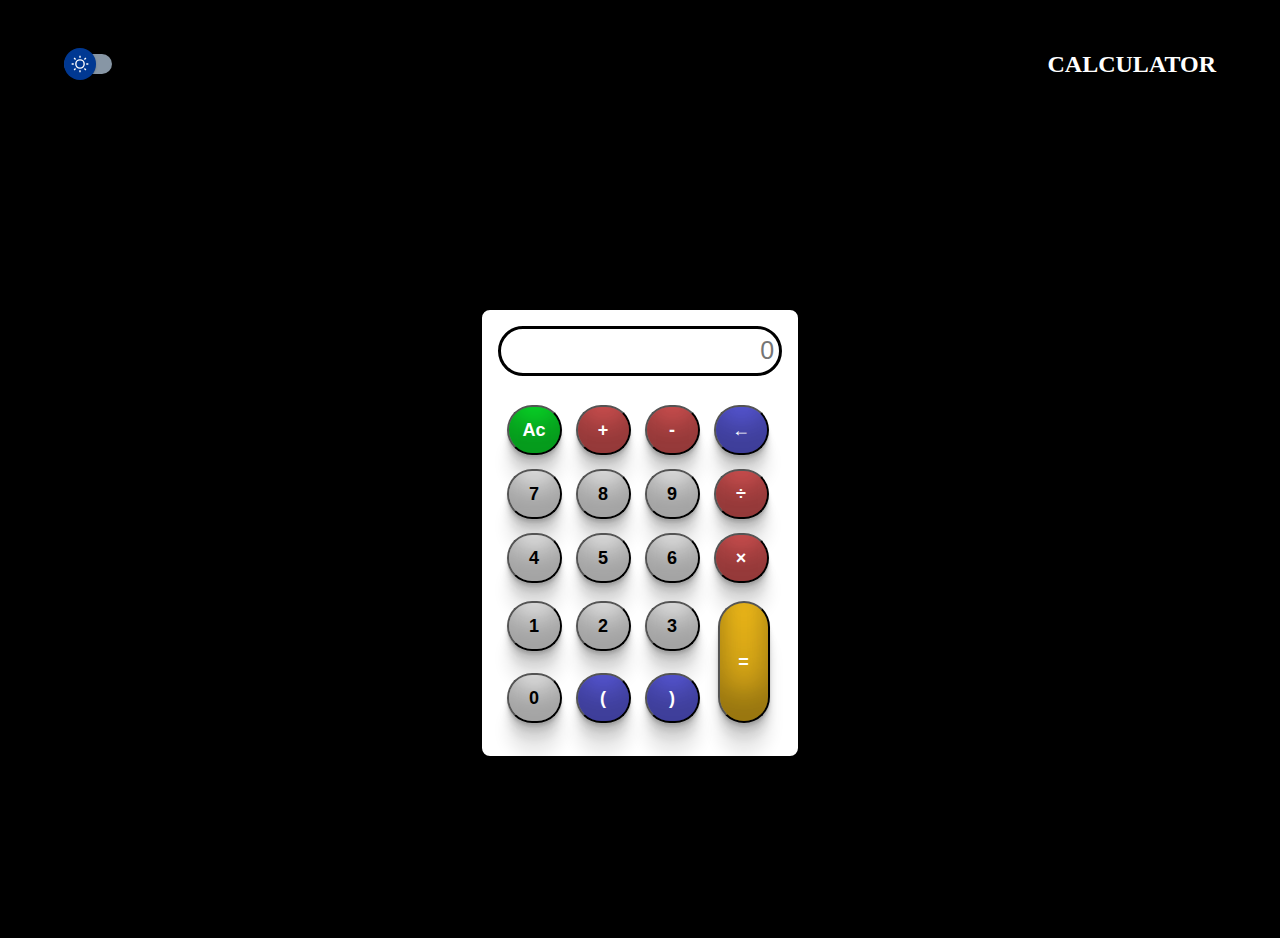
==== Task 2/index.html @ 6fb332d9 "Update and rename index.html to index.html" ====
<!DOCTYPE html>
<html lang="en">
<head>
    <meta charset="UTF-8">
    <meta name="viewport" content="width=device-width, initial-scale=1.0">
    <title>DCalculator </title>
    <style>
        *{
            margin: 0;
            padding: 0;
            box-sizing: border-box;
            transition: all 0.3s ease;

        }
        body{
            height:100vh;
            width:100%;
        }


        #toggle{
            width:100%;
            height:10%;
            float:left;
            padding: 5%;
            background-color: black;
            display:flex;
            align-items:center;
            justify-content: space-between;
        }
        #toggle h2 {
            color:white ;
        }
        #main{
            width:100%;
            height:90%;
            display:flex;
            align-items:center;
            justify-content: center;
            background-color: black;
            

        }



     /* Toggle Switch */

     /* switch settings 👇 */
.ui-switch{
    top:10%;
    left:15%;

}
.ui-switch {
  /* switch */
  --switch-bg: rgb(135, 150, 165);
  --switch-width: 48px;
  --switch-height: 20px;
  /* circle */
  --circle-diameter: 32px;
  --circle-bg: rgb(0, 56, 146);
  --circle-inset: calc((var(--circle-diameter) - var(--switch-height)) / 2);
}

.ui-switch input {
  display: none;
}

.slider {
  -webkit-appearance: none;
  -moz-appearance: none;
  appearance: none;
  width: var(--switch-width);
  height: var(--switch-height);
  background: var(--switch-bg);
  border-radius: 999px;
  position: relative;
  cursor: pointer;
}

.slider .circle {
  top: calc(var(--circle-inset) * -1);
  left: 0;
  width: var(--circle-diameter);
  height: var(--circle-diameter);
  position: absolute;
  background: var(--circle-bg);
  border-radius: inherit;
  background-image: url("[data-uri]");
  background-repeat: no-repeat;
  background-position: center center;
  -webkit-transition: left 150ms cubic-bezier(0.4, 0, 0.2, 1) 0ms, -webkit-transform 150ms cubic-bezier(0.4, 0, 0.2, 1) 0ms;
  -o-transition: left 150ms cubic-bezier(0.4, 0, 0.2, 1) 0ms, transform 150ms cubic-bezier(0.4, 0, 0.2, 1) 0ms;
  transition: left 150ms cubic-bezier(0.4, 0, 0.2, 1) 0ms, transform 150ms cubic-bezier(0.4, 0, 0.2, 1) 0ms, -webkit-transform 150ms cubic-bezier(0.4, 0, 0.2, 1) 0ms;
  display: -webkit-box;
  display: -ms-flexbox;
  display: flex;
  -webkit-box-align: center;
  -ms-flex-align: center;
  align-items: center;
  -webkit-box-pack: center;
  -ms-flex-pack: center;
  justify-content: center;
  box-shadow: 0px 2px 1px -1px rgba(0,0,0,0.2), 0px 1px 1px 0px rgba(0,0,0,0.14), 0px 1px 3px 0px rgba(0,0,0,0.12);
  ;
}

.slider .circle::before {
  content: "";
  position: absolute;
  width: 100%;
  height: 100%;
  background: rgba(255, 255, 255, 0.75);
  border-radius: inherit;
  -webkit-transition: all 500ms;
  -o-transition: all 500ms;
  transition: all 500ms;
  opacity: 0;
}

/* actions */

.ui-switch input:checked+.slider .circle {
  left: calc(100% - var(--circle-diameter));
  background-image: url("[data-uri]");


}


.ui-switch input:active+.slider .circle::before {
  -webkit-transition: 0s;
  -o-transition: 0s;
  transition: 0s;
  opacity: 1;
  width: 0;
  height: 0;
}




        #container{
            height:450px;
            width:320px;
            border: 2px solid black;
            border-radius: 10px;
            align-items: center;
            overflow: hidden;
            background-color: white ;
            box-shadow: rgba(0, 0, 0, 0.56) 0px 22px 70px 4px;
        }
        
        input{
            height:50px;
            width:90%;
            padding:5px;
            text-align: right;
            margin:5%;
            border:3px solid black;
            margin-bottom:2%;
            border-radius: 30px;
            background-color:white;
            font-size: 25px;
            font-weight: 500;
            overflow: scroll;
        }
        input::placeholder{
            font-weight: 500;
        }


        button{
            font-size: large;
            font-weight: 700;
            background-color: white;
            box-shadow: rgba(0, 0, 0, 0.17) 0px -23px 25px 0px inset, rgba(0, 0, 0, 0.15) 0px -36px 30px 0px inset, rgba(0, 0, 0, 0.1) 0px -79px 40px 0px inset, rgba(0, 0, 0, 0.06) 0px 2px 1px, rgba(0, 0, 0, 0.09) 0px 4px 2px, rgba(0, 0, 0, 0.09) 0px 8px 4px, rgba(0, 0, 0, 0.09) 0px 16px 8px, rgba(0, 0, 0, 0.09) 0px 32px 16px;
        }
        button:hover{
            scale:1.2;
        }

        table{
            margin:5px;
            padding:10px;
            display :flex;
            align-items: center;
            justify-content: center;
            font-weight: 500;
            
        }
        .number {
            width:55px;
            height:50px;
            border-radius: 35px;
            align-items: center;
            justify-content: center;
            margin:6px;
        }
        .operator  {
            width:55px;
            height:50px;
            border-radius: 35px;
            align-items: center;
            justify-content: center;
            margin:6px;
        }

        #clear{
            background-color: rgb(10, 241, 45);
            color:white;
        }
        #add{
            background-color: rgb(232, 90, 90);
            color: white ;
        }

        #subtract{
            background-color: rgb(232, 90, 90);
            color: white ;
        }

        #divide {
            background-color:rgb(232, 90, 90);
            color: white ;
        }

        #multiply{
            background-color: rgb(232, 90, 90);
            color: white ;
        }

        #backspace{
            background-color: rgb(98, 98, 240);
            color :white;

        }




        #equal{
            width:52px;
            height: 122px;
            border-radius:30px;
            margin:10px;
            background-color: rgb(240, 186, 26);
            color:white;
        }


        #bracket {
            background-color: rgb(98, 98, 240);
            color :white;
        }
        
        #bracket {
            background-color: rgb(98, 98, 240);
            color :white;
        }
        /* Dark theme */





    </style>
</head> 
<body>
    <div id="toggle">
        <label class="ui-switch">
            <input type="checkbox">
            <div class="slider">
              <div class="circle"></div>
            </div>
          </label>
          <h2>CALCULATOR</h2>

    </div>
    <div id="main">  

          

    <div id="container">    
        <input class="display" type="text" placeholder="0" name="display" >
        <table>

            <tr>
                <td><button class="operator" id="clear" value=" ">Ac</button></td>
                <td><button class="operator" id="add" value="+">+</button></td>
                <td><button class="operator" id="subtract" value = "-">-</button></td>
                <td><button class="operator" id="backspace">&larr;</button></td>
            </tr>
            <tr>
                <td><button class="number" id="7" value="7">7</button></td>
                <td><button class="number" id="8" value="8">8</button></td>
                <td><button class="number" id="9" value ="9">9</button></td>
                <td><button class="operator" id="divide">&divide;</button></td>
            </tr>
            <tr>
                <td><button class="number" id="4" value="4">4</button></td>
                <td><button class="number" id="5" value="5">5</button></td>
                <td><button class="number" id="6" value="6">6</button></td>
                <td><button class="operator" id="multiply">&times;</button></td>
            </tr>
            <tr>
                <td><button class="number" id="1" value="1">1</button></td>
                <td><button class="number" id="2" value="2">2</button></td>
                <td><button class="number" id="3" value="3">3</button></td>
                <td rowspan="2"><button class="number" id="equal" value="=">=</button></td>
            </tr>
            <tr>
                <td><button class="number" id="0" value="'0">0</button></td>
                <td><button class="operator" id="bracket" value="(">(</button></td>
                <td ><button class="operator" id="bracket" value=")">)</button></td>
            </tr>
        </table>
    </div>

</div>
<script>

    let  string ="";
    const display = document.querySelector(".display");
    const  buttons = document.querySelectorAll("button");

    buttons.forEach(button => {
        //When a button is clicked, the event listener function is triggered.
        button.addEventListener('click' , (e)=>{
            
            //Retrieves the text inside the clicked button.
            let buttonText = e.target.innerText;

            if (buttonText === 'Ac'){
                string="";

            }
            else if (buttonText === '←'){
                string = string.slice(0,-1);
            }
            else if(buttonText === '=') {
                try {
                    string= eval(string.replace('x','*').replace('÷','/')).toString();
                } catch {
                    if (string.length >= 15){
                        string="MAX LIMIT EXCCED";
                    }
                    else{
                        string="Error";
                    }
                }

            }
            else{
                //For all other buttons, appends the button's text to string.
                string += buttonText;

            }
            //  display.value = string;-
            display.value = string;
        });
    });

</script>
</body>
</html>
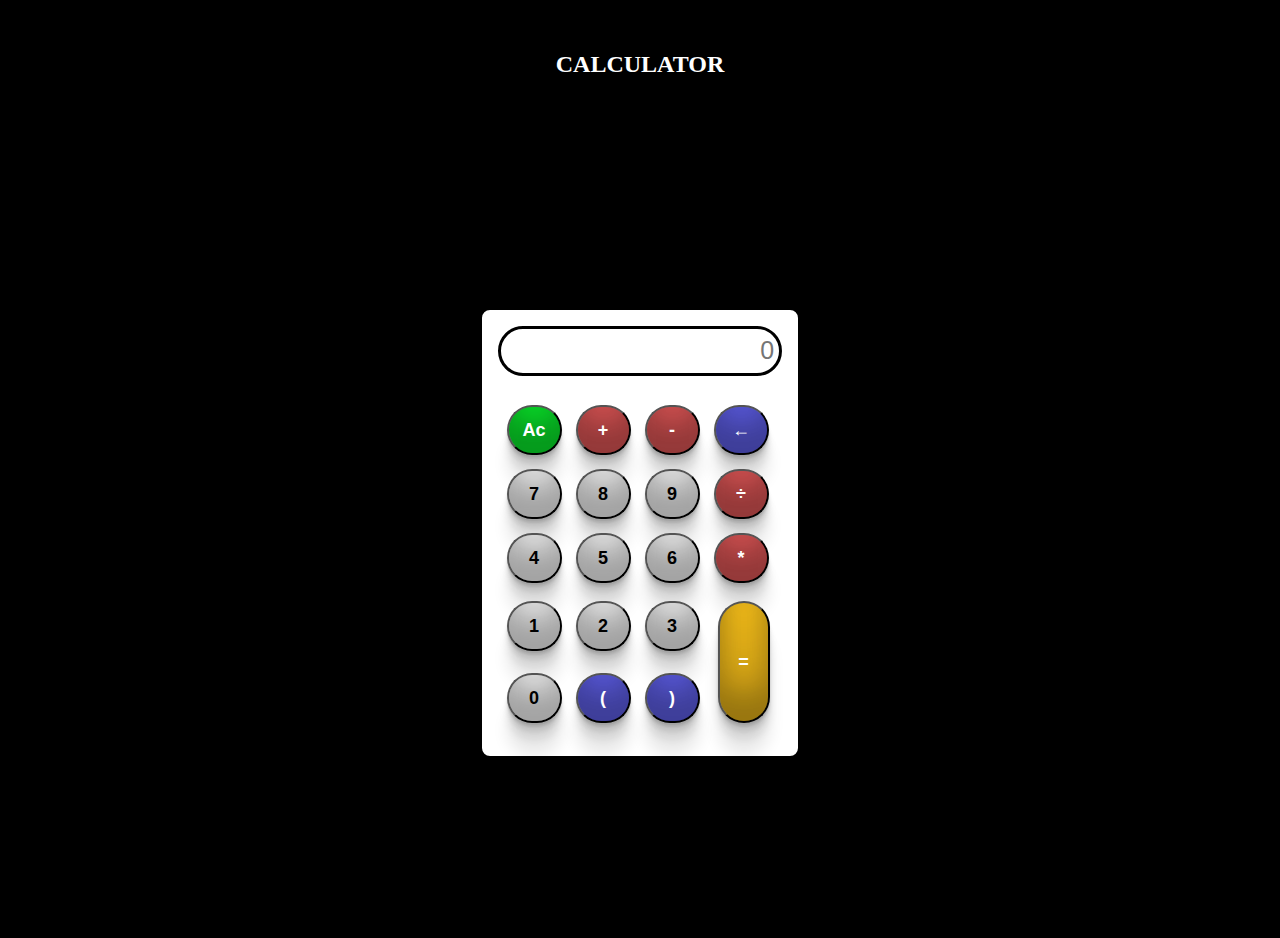
==== commit 4fb9e775: "Update index.html" ====
--- a/Task 2/index.html
+++ b/Task 2/index.html
@@ -26,7 +26,7 @@
             background-color: black;
             display:flex;
             align-items:center;
-            justify-content: space-between;
+            justify-content: center;
         }
         #toggle h2 {
             color:white ;
@@ -269,12 +269,7 @@
 </head> 
 <body>
     <div id="toggle">
-        <label class="ui-switch">
-            <input type="checkbox">
-            <div class="slider">
-              <div class="circle"></div>
-            </div>
-          </label>
+        
           <h2>CALCULATOR</h2>
 
     </div>
@@ -302,7 +297,7 @@
                 <td><button class="number" id="4" value="4">4</button></td>
                 <td><button class="number" id="5" value="5">5</button></td>
                 <td><button class="number" id="6" value="6">6</button></td>
-                <td><button class="operator" id="multiply">&times;</button></td>
+                <td><button class="operator" id="multiply">*</button></td>
             </tr>
             <tr>
                 <td><button class="number" id="1" value="1">1</button></td>
@@ -341,7 +336,7 @@
             }
             else if(buttonText === '=') {
                 try {
-                    string= eval(string.replace('x','*').replace('÷','/')).toString();
+                    string= eval(string.replace('*','*').replace('÷','/')).toString();
                 } catch {
                     if (string.length >= 15){
                         string="MAX LIMIT EXCCED";
@@ -366,4 +361,3 @@
 </body>
 </html>
 
-
